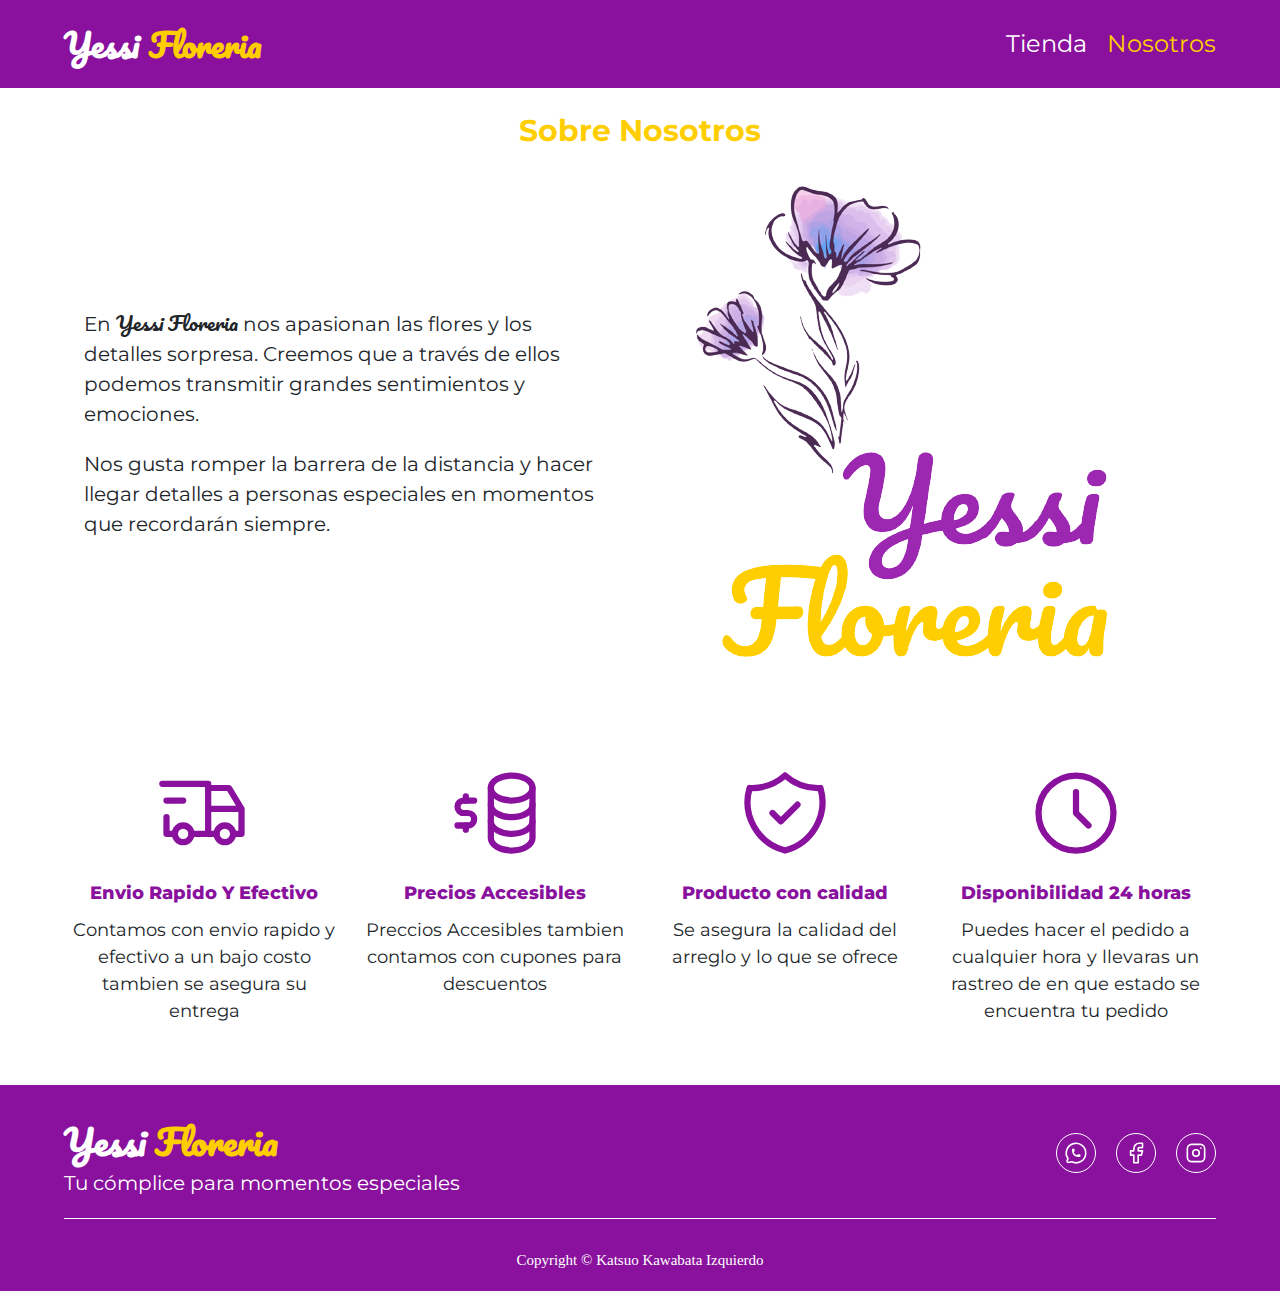
==== nosotros.html @ 04ac3282 "Terminado" ====
<!DOCTYPE html>
<html lang="en">
<head>
    <meta charset="UTF-8">
    <meta http-equiv="X-UA-Compatible" content="IE=edge">
    <meta name="viewport" content="width=device-width, initial-scale=1.0">
    
    <link rel="preconnect" href="https://fonts.googleapis.com">
    <link rel="preconnect" href="https://fonts.gstatic.com" crossorigin>
    <link href="https://fonts.googleapis.com/css2?family=Montserrat:wght@400;700&family=Pacifico&display=swap" rel="stylesheet">

    <link rel="preload" href="/css/style.css" as="style">
    <link rel="preload" href="/css/mediaquery.css" as="style">
    <link rel="stylesheet" href="/css/style.css">
    <link rel="stylesheet" href="/css/mediaquery.css">

    <title>Yessi Floreria</title>
</head>
<body>
    <nav class="header__padre">
        <div class="contenedor header">
            <a href="index.html" class="header__logo">
                <h2 class="header__lbl">Yessi</h2>
                <h2 class="header__lbl">Floreria</h2>
            </a>
            <div class="navegacion">
                <a class="navegacion__enlace" href="index.html">Tienda</a>
                <a class="navegacion__enlace navegacion__enlace--activo" href="nosotros.html">Nosotros</a>
            </div>
        </div>
    </nav>
    <main class="contenedor">
        <h1 class="titulo__main">Sobre Nosotros</h1>
        <div class="sn__padre">
            <div class="sn__info">
                <p>En <span>Yessi Floreria </span>nos apasionan las flores y los detalles sorpresa. 
                    Creemos que a través de ellos podemos transmitir grandes sentimientos y emociones.</p>
                <p>Nos gusta romper la barrera de la distancia y hacer llegar detalles a personas especiales 
                    en momentos que recordarán siempre.</p>
            </div>
            <img src="img/logo.png" alt="" class="sn__img">
        </div>
        <div class="sn__serviciosPadre">
            <div class="sn__servicios">
                <svg xmlns="http://www.w3.org/2000/svg" class="icon icon-tabler icon-tabler-truck-delivery" width="100" height="100" viewBox="0 0 24 24" stroke-width="1.5" stroke="#89119D" fill="none" stroke-linecap="round" stroke-linejoin="round">
                    <path stroke="none" d="M0 0h24v24H0z" fill="none"/>
                    <circle cx="7" cy="17" r="2" />
                    <circle cx="17" cy="17" r="2" />
                    <path d="M5 17h-2v-4m-1 -8h11v12m-4 0h6m4 0h2v-6h-8m0 -5h5l3 5" />
                    <line x1="3" y1="9" x2="7" y2="9" />
                </svg>
                <p class="sn__serviciosTitulo">Envio Rapido Y Efectivo</p>
                <p class="sn__serviciosContenido">Contamos con envio rapido y efectivo a un bajo costo tambien se asegura su entrega</p>
            </div>
            <div class="sn__servicios">
                <svg xmlns="http://www.w3.org/2000/svg" class="icon icon-tabler icon-tabler-businessplan" width="100" height="100" viewBox="0 0 24 24" stroke-width="1.5" stroke="#89119D" fill="none" stroke-linecap="round" stroke-linejoin="round">
                    <path stroke="none" d="M0 0h24v24H0z" fill="none"/>
                    <ellipse cx="16" cy="6" rx="5" ry="3" />
                    <path d="M11 6v4c0 1.657 2.239 3 5 3s5 -1.343 5 -3v-4" />
                    <path d="M11 10v4c0 1.657 2.239 3 5 3s5 -1.343 5 -3v-4" />
                    <path d="M11 14v4c0 1.657 2.239 3 5 3s5 -1.343 5 -3v-4" />
                    <path d="M7 9h-2.5a1.5 1.5 0 0 0 0 3h1a1.5 1.5 0 0 1 0 3h-2.5" />
                    <path d="M5 15v1m0 -8v1" />
                </svg>
                <p class="sn__serviciosTitulo">Precios Accesibles</p>
                <p class="sn__serviciosContenido">Preccios Accesibles tambien contamos con cupones para descuentos</p>
            </div>
            <div class="sn__servicios">
                <svg xmlns="http://www.w3.org/2000/svg" class="icon icon-tabler icon-tabler-shield-check" width="100" height="100" viewBox="0 0 24 24" stroke-width="1.5" stroke="#89119D" fill="none" stroke-linecap="round" stroke-linejoin="round">
                    <path stroke="none" d="M0 0h24v24H0z" fill="none"/>
                    <path d="M9 12l2 2l4 -4" />
                    <path d="M12 3a12 12 0 0 0 8.5 3a12 12 0 0 1 -8.5 15a12 12 0 0 1 -8.5 -15a12 12 0 0 0 8.5 -3" />
                </svg>
                <p class="sn__serviciosTitulo">Producto con calidad</p>
                <p class="sn__serviciosContenido">Se asegura la calidad del arreglo y lo que se ofrece</p>
            </div>
            <div class="sn__servicios">
                <svg xmlns="http://www.w3.org/2000/svg" class="icon icon-tabler icon-tabler-clock" width="100" height="100" viewBox="0 0 24 24" stroke-width="1.5" stroke="#89119D" fill="none" stroke-linecap="round" stroke-linejoin="round">
                    <path stroke="none" d="M0 0h24v24H0z" fill="none"/>
                    <circle cx="12" cy="12" r="9" />
                    <polyline points="12 7 12 12 15 15" />
                </svg>
                <p class="sn__serviciosTitulo">Disponibilidad 24 horas</p>
                <p class="sn__serviciosContenido">Puedes hacer el pedido a cualquier hora y llevaras un rastreo de en que estado se encuentra tu pedido</p>
            </div>
        </div>
    </main>
    <footer id="contacto">
        <div class="footer">
            <div class="footer-cierre">
                <h2>Yessi <span>Floreria</span></h2>
                <p>Tu cómplice para momentos especiales</p>
            </div>
            <div class="footer-contacto">
                <a href="https://wa.me/+525555555555" target="_blank">
                    <svg xmlns="http://www.w3.org/2000/svg" class="icon icon-tabler icon-tabler-brand-whatsapp footer-icons" width="20" height="20" viewBox="0 0 24 24" stroke-width="1.5" stroke="#ffffff" fill="none" stroke-linecap="round" stroke-linejoin="round">
                        <path stroke="none" d="M0 0h24v24H0z" fill="none"/>
                        <path d="M3 21l1.65 -3.8a9 9 0 1 1 3.4 2.9l-5.05 .9" />
                        <path d="M9 10a0.5 .5 0 0 0 1 0v-1a0.5 .5 0 0 0 -1 0v1a5 5 0 0 0 5 5h1a0.5 .5 0 0 0 0 -1h-1a0.5 .5 0 0 0 0 1" />
                      </svg>
                </a>
                <a href="https://www.facebook.com/" target="_blank">
                <svg xmlns="http://www.w3.org/2000/svg" class="icon icon-tabler icon-tabler-brand-facebook footer-icons" width="20" height="20" viewBox="0 0 24 24" stroke-width="1.5" stroke="#ffffff" fill="none" stroke-linecap="round" stroke-linejoin="round">
                    <path stroke="none" d="M0 0h24v24H0z" fill="none"/>
                    <path d="M7 10v4h3v7h4v-7h3l1 -4h-4v-2a1 1 0 0 1 1 -1h3v-4h-3a5 5 0 0 0 -5 5v2h-3" />
                  </svg>
                </a>
                <a href="https://www.instagram.com/" target="_blank">
                    <svg xmlns="http://www.w3.org/2000/svg" class="icon icon-tabler icon-tabler-brand-instagram footer-icons" width="20" height="20" viewBox="0 0 24 24" stroke-width="1.5" stroke="#ffffff" fill="none" stroke-linecap="round" stroke-linejoin="round">
                        <path stroke="none" d="M0 0h24v24H0z" fill="none"/>
                        <rect x="4" y="4" width="16" height="16" rx="4" />
                        <circle cx="12" cy="12" r="3" />
                        <line x1="16.5" y1="7.5" x2="16.5" y2="7.501" />
                      </svg>
                </a>
            </div>
        </div>
        <p class="copyright">Copyright ©  Katsuo Kawabata Izquierdo</p>
    </footer>
</body>
</html>
---- css/style.css ----
:root{
    /*--primario: #9C27B0;
    --primarioOscuro: #89119D;*/
    --primario: #ffffff;
    --primarioOscuro: #89119D;
    --secundario: #ffce00;
    --secundarioOscuro: rgb(233,287,2);
    --colorLetra: #212529;
    --blanco: #ffffff;
    --fuentePrincipal: 'Montserrat', sans-serif;
    --fuenteLogo: 'Pacifico', cursive;
}
*{
    margin: 0;
    padding: 0;
    box-sizing: border-box;
}
html{
    font-size: 62.5%;
}
body{
    background-color: var(--primario);
    font-size: 1.6rem;
    line-height: 1.5;
}
p{
    font-size: 1.8rem;
    font-family: Arial, Helvetica, sans-serif;
    color: var(--colorLetra);
}
a{
    text-decoration: none;
}
img{
    max-width: 100%;
}
h1,h2,h3{
    text-align: center;
    color: var(--secundario);
    font-family: var(--fuentePrincipal);
}
h1{font-size: 4rem;}
h2{font-size: 3.2rem;}
h3{font-size: 2.4rem;}
.contenedor{
    width: min(90%,120rem);
    margin: 0 auto;
}
/*------------------------------------------Header-----------------------------------------------*/
.header__padre{
    background-color: var(--primarioOscuro);
} 
.header{
    display: flex;
    justify-content: space-between;
    align-items: center;
}
.header__logo{
    display: flex;
    gap: 1rem;
}
.header__lbl{
    font-family: var(--fuenteLogo);
    margin: 2rem 0;
}
.header__lbl:first-of-type{
    color: var(--blanco);
}
/*--------------------------------------Navegacion-----------------------------------------------*/
.navegacion{
    padding: 1rem 0;
    display: flex;
    justify-content: center;
    gap: 2rem;
}
.navegacion__enlace{
    font-family: var(--fuentePrincipal);
    color: var(--blanco);
    font-size: 2.4rem;
}
.navegacion__enlace--activo
,.navegacion__enlace:hover{
    color: var(--secundario);
}
/*--------------------------------------Marca-----------------------------------------------*/
.marca{
    background-color: #ffffff;
    padding: 1.5rem;
}
.marca__hijo{
    border: 2px solid var(--secundario);
    display: grid;
    grid-template-columns: repeat(2,1fr);
    
    place-items: center;
}
.marca__img{
    padding: 1rem 0;
}
.marca__slogan{
    color: #9C27B0;
    font-family: var(--fuenteLogo);
    font-size: 4rem;
    text-align: -webkit-center;
}
/*--------------------------------------Productos-----------------------------------------------*/
.titulo__main{
    margin: 2rem 0;
    font-size: 3rem;
    font-family: var(--fuentePrincipal);
}
.productos__padre{
    display: grid;
    grid-template-columns: repeat(3,1fr);
    gap: 2rem;
    margin-bottom: 3rem;
}
.productos{
    padding: 1rem;
    background-color: var(--blanco);
    text-align-last: center;
    height: 690px;
    display: flex;
    flex-direction: column;
    justify-content: space-around;
}
.productos__img{
    max-height: 490px;
}
.productos__info{
    margin-top: 1rem;
    padding: 0 1.5rem;
    text-align-last: left;
}
.productos__titulo{
    font-family: var(--fuentePrincipal);
    text-transform: capitalize;
}
.productos__precio{
    font-family: var(--fuenteLogo);
    color: var(--primarioOscuro);
    font-size: 3rem;
}
.extra1{
    grid-row: 2/3;
    grid-column: 1/3;
}
.extra2{
    grid-row: 3/4;
    grid-column: 2/4;
}
.btn-comprar{
    display: block;
    background-color: var(--primarioOscuro);
    color: var(--blanco);
    text-align-last: center;
    padding: 1rem;
    font-size: 2rem;
    margin-top: 1rem;
}
/*------------------------------------------Footer-----------------------------------------------*/
#contacto{
    background-color: var(--primarioOscuro);
    padding: .1px;
}
.footer{
    width: 90%;
    margin: auto;
    display: flex;
    justify-content: space-between;
    align-items: center;
    flex-wrap: wrap;
    padding: 30px 0 20px;
    margin-bottom: 30px;
    border-bottom: 1px solid white;
}
.footer-cierre h2{
    font-size: 3.5rem;
    color: white;
    text-align: left;
    font-family: var(--fuenteLogo);
}
.footer-cierre h2 span{
    color: var(--secundario);
}
.footer-cierre p{
    font-size: 2rem;
    color: white;
    font-family: var(--fuentePrincipal);
}
.footer-contacto{
    display: flex;
    justify-content: flex-end;
}
.footer-icons{
    display: inline-block;
    margin-left: 20px;
    padding: 6px;
    width: 40px;
    height: 40px;
    border: 1px solid #fff;
    border-radius: 50%;
    text-align: center;
    color: #fff;
}
.footer-icons:hover{
    background: var(--secundario);
    border: 1px solid var(--secundario);
    box-shadow: 0 0 10px var(--secundarioOscuro),0 0 40px var(--secundarioOscuro),0 0 80px var(--secundarioOscuro);
}
.copyright{
    color: white;
    text-align: center;
    font-family: 'Comfortaa', cursive;
    margin-bottom: 2rem;
    font-size: 1.5rem;
}
/*------------------------------------------Producto-----------------------------------------------*/
.producto__padre{
    display: grid;
    grid-template-columns: 3fr 5fr;
    gap: 2rem;
    margin: 3rem 0;
}
.producto__titulo{
    font-family: var(--fuentePrincipal);
    color: var(--primarioOscuro);
    font-weight: bolder;
    font-size: 3rem;
}
.producto__precio{
    color: var(--secundario);
    font-family: var(--fuenteLogo);
    color: var(--secundario);
    font-family: var(--fuenteLogo);
    font-size: 3rem;
}
.producto__descripcion{
    font-family: var(--fuentePrincipal);
    text-align: justify;
    margin: 1rem 0;
}
.producto__lista{
    list-style: inside;
    text-transform: capitalize;
}
/*------------------------------------------Sobre Nosotros-----------------------------------------------*/
.sn__padre{
    display: grid;
    grid-template-columns: repeat(2,1fr);
    gap: 2rem;
    margin-bottom: 3rem;
}
.sn__info{
    padding: 2rem;
    align-self: center;
}
.sn__info P{
    font-family: var(--fuentePrincipal);
    font-size: 2rem;
    margin: 2rem 0;
}
.sn__info span{
    font-family: var(--fuenteLogo);
}
.sn__serviciosPadre{
    display: grid;
    grid-template-columns: repeat(4,1fr);
    gap: 1rem;
    text-align-last: center;
    margin: 9rem 0 6rem;
}
.sn__serviciosTitulo{
    color: var(--primarioOscuro);
    font-weight: 800;
    font-family: var(--fuentePrincipal);
    margin: 1rem 0;
}
.sn__serviciosContenido{
    text-align: center;
    font-family: var(--fuentePrincipal)
}
---- css/mediaquery.css ----
@media screen and (max-width:500px) {
/*------------------------------------------Header-----------------------------------------------*/
.header__lbl{
    margin: 1rem 0;
    font-size: 2.2rem;
}
/*--------------------------------------Navegacion-----------------------------------------------*/
.navegacion{
    gap: 1rem;
}
.navegacion__enlace{
    font-size: 1.6rem;
}
/*--------------------------------------Marca-----------------------------------------------*/
.marca__hijo{
    display: flex;
    flex-direction: column;
}
.marca__img{
    width: 60%;
}
.marca__slogan{
    font-size: 3rem;
    margin-bottom: 1.5rem;
}
/*--------------------------------------Productos-----------------------------------------------*/
.titulo__main{
    margin: 1rem 0;
    font-size: 2.5rem;
}
.productos__padre{
    display: flex;
    margin-bottom: 2rem;
    flex-direction: column;
}
.productos{
    height: auto;
    display: flex;
    flex-direction: column;
    justify-content: space-around;
}
/*------------------------------------------Footer-----------------------------------------------*/
.footer{
    justify-content: center;
    margin-bottom: 15px;
    padding: 3rem 0 1rem;
}
.footer-cierre h2{
    font-size: 3rem;
    text-align: center;
    margin-bottom: 1rem;
}
.footer-cierre p{
    font-size: 1.8rem;
    text-align: center;
    margin-bottom: 1.5rem;
}
.footer-icons{
    margin: 0 1rem;
    margin-bottom: 1rem;
}
/*------------------------------------------Producto-----------------------------------------------*/
.producto__padre{
    display: flex;
    flex-direction: column;
}
.producto__descripcion{
    margin: 1rem 0 2rem;
}
/*------------------------------------------Sobre Nosotros-----------------------------------------------*/
.sn__padre{
    grid-template-columns: 1fr;
}
.sn__img{
    grid-row: 1/2;
    grid-column: 1/2;
}
.sn__info{
    padding:  0 2rem;
}
.sn__serviciosPadre{
    grid-template-columns: 1fr;
    margin: 3rem 0;
}
}
---- css/style.css ----
:root{
    /*--primario: #9C27B0;
    --primarioOscuro: #89119D;*/
    --primario: #ffffff;
    --primarioOscuro: #89119D;
    --secundario: #ffce00;
    --secundarioOscuro: rgb(233,287,2);
    --colorLetra: #212529;
    --blanco: #ffffff;
    --fuentePrincipal: 'Montserrat', sans-serif;
    --fuenteLogo: 'Pacifico', cursive;
}
*{
    margin: 0;
    padding: 0;
    box-sizing: border-box;
}
html{
    font-size: 62.5%;
}
body{
    background-color: var(--primario);
    font-size: 1.6rem;
    line-height: 1.5;
}
p{
    font-size: 1.8rem;
    font-family: Arial, Helvetica, sans-serif;
    color: var(--colorLetra);
}
a{
    text-decoration: none;
}
img{
    max-width: 100%;
}
h1,h2,h3{
    text-align: center;
    color: var(--secundario);
    font-family: var(--fuentePrincipal);
}
h1{font-size: 4rem;}
h2{font-size: 3.2rem;}
h3{font-size: 2.4rem;}
.contenedor{
    width: min(90%,120rem);
    margin: 0 auto;
}
/*------------------------------------------Header-----------------------------------------------*/
.header__padre{
    background-color: var(--primarioOscuro);
} 
.header{
    display: flex;
    justify-content: space-between;
    align-items: center;
}
.header__logo{
    display: flex;
    gap: 1rem;
}
.header__lbl{
    font-family: var(--fuenteLogo);
    margin: 2rem 0;
}
.header__lbl:first-of-type{
    color: var(--blanco);
}
/*--------------------------------------Navegacion-----------------------------------------------*/
.navegacion{
    padding: 1rem 0;
    display: flex;
    justify-content: center;
    gap: 2rem;
}
.navegacion__enlace{
    font-family: var(--fuentePrincipal);
    color: var(--blanco);
    font-size: 2.4rem;
}
.navegacion__enlace--activo
,.navegacion__enlace:hover{
    color: var(--secundario);
}
/*--------------------------------------Marca-----------------------------------------------*/
.marca{
    background-color: #ffffff;
    padding: 1.5rem;
}
.marca__hijo{
    border: 2px solid var(--secundario);
    display: grid;
    grid-template-columns: repeat(2,1fr);
    
    place-items: center;
}
.marca__img{
    padding: 1rem 0;
}
.marca__slogan{
    color: #9C27B0;
    font-family: var(--fuenteLogo);
    font-size: 4rem;
    text-align: -webkit-center;
}
/*--------------------------------------Productos-----------------------------------------------*/
.titulo__main{
    margin: 2rem 0;
    font-size: 3rem;
    font-family: var(--fuentePrincipal);
}
.productos__padre{
    display: grid;
    grid-template-columns: repeat(3,1fr);
    gap: 2rem;
    margin-bottom: 3rem;
}
.productos{
    padding: 1rem;
    background-color: var(--blanco);
    text-align-last: center;
    height: 690px;
    display: flex;
    flex-direction: column;
    justify-content: space-around;
}
.productos__img{
    max-height: 490px;
}
.productos__info{
    margin-top: 1rem;
    padding: 0 1.5rem;
    text-align-last: left;
}
.productos__titulo{
    font-family: var(--fuentePrincipal);
    text-transform: capitalize;
}
.productos__precio{
    font-family: var(--fuenteLogo);
    color: var(--primarioOscuro);
    font-size: 3rem;
}
.extra1{
    grid-row: 2/3;
    grid-column: 1/3;
}
.extra2{
    grid-row: 3/4;
    grid-column: 2/4;
}
.btn-comprar{
    display: block;
    background-color: var(--primarioOscuro);
    color: var(--blanco);
    text-align-last: center;
    padding: 1rem;
    font-size: 2rem;
    margin-top: 1rem;
}
/*------------------------------------------Footer-----------------------------------------------*/
#contacto{
    background-color: var(--primarioOscuro);
    padding: .1px;
}
.footer{
    width: 90%;
    margin: auto;
    display: flex;
    justify-content: space-between;
    align-items: center;
    flex-wrap: wrap;
    padding: 30px 0 20px;
    margin-bottom: 30px;
    border-bottom: 1px solid white;
}
.footer-cierre h2{
    font-size: 3.5rem;
    color: white;
    text-align: left;
    font-family: var(--fuenteLogo);
}
.footer-cierre h2 span{
    color: var(--secundario);
}
.footer-cierre p{
    font-size: 2rem;
    color: white;
    font-family: var(--fuentePrincipal);
}
.footer-contacto{
    display: flex;
    justify-content: flex-end;
}
.footer-icons{
    display: inline-block;
    margin-left: 20px;
    padding: 6px;
    width: 40px;
    height: 40px;
    border: 1px solid #fff;
    border-radius: 50%;
    text-align: center;
    color: #fff;
}
.footer-icons:hover{
    background: var(--secundario);
    border: 1px solid var(--secundario);
    box-shadow: 0 0 10px var(--secundarioOscuro),0 0 40px var(--secundarioOscuro),0 0 80px var(--secundarioOscuro);
}
.copyright{
    color: white;
    text-align: center;
    font-family: 'Comfortaa', cursive;
    margin-bottom: 2rem;
    font-size: 1.5rem;
}
/*------------------------------------------Producto-----------------------------------------------*/
.producto__padre{
    display: grid;
    grid-template-columns: 3fr 5fr;
    gap: 2rem;
    margin: 3rem 0;
}
.producto__titulo{
    font-family: var(--fuentePrincipal);
    color: var(--primarioOscuro);
    font-weight: bolder;
    font-size: 3rem;
}
.producto__precio{
    color: var(--secundario);
    font-family: var(--fuenteLogo);
    color: var(--secundario);
    font-family: var(--fuenteLogo);
    font-size: 3rem;
}
.producto__descripcion{
    font-family: var(--fuentePrincipal);
    text-align: justify;
    margin: 1rem 0;
}
.producto__lista{
    list-style: inside;
    text-transform: capitalize;
}
/*------------------------------------------Sobre Nosotros-----------------------------------------------*/
.sn__padre{
    display: grid;
    grid-template-columns: repeat(2,1fr);
    gap: 2rem;
    margin-bottom: 3rem;
}
.sn__info{
    padding: 2rem;
    align-self: center;
}
.sn__info P{
    font-family: var(--fuentePrincipal);
    font-size: 2rem;
    margin: 2rem 0;
}
.sn__info span{
    font-family: var(--fuenteLogo);
}
.sn__serviciosPadre{
    display: grid;
    grid-template-columns: repeat(4,1fr);
    gap: 1rem;
    text-align-last: center;
    margin: 9rem 0 6rem;
}
.sn__serviciosTitulo{
    color: var(--primarioOscuro);
    font-weight: 800;
    font-family: var(--fuentePrincipal);
    margin: 1rem 0;
}
.sn__serviciosContenido{
    text-align: center;
    font-family: var(--fuentePrincipal)
}
---- css/mediaquery.css ----
@media screen and (max-width:500px) {
/*------------------------------------------Header-----------------------------------------------*/
.header__lbl{
    margin: 1rem 0;
    font-size: 2.2rem;
}
/*--------------------------------------Navegacion-----------------------------------------------*/
.navegacion{
    gap: 1rem;
}
.navegacion__enlace{
    font-size: 1.6rem;
}
/*--------------------------------------Marca-----------------------------------------------*/
.marca__hijo{
    display: flex;
    flex-direction: column;
}
.marca__img{
    width: 60%;
}
.marca__slogan{
    font-size: 3rem;
    margin-bottom: 1.5rem;
}
/*--------------------------------------Productos-----------------------------------------------*/
.titulo__main{
    margin: 1rem 0;
    font-size: 2.5rem;
}
.productos__padre{
    display: flex;
    margin-bottom: 2rem;
    flex-direction: column;
}
.productos{
    height: auto;
    display: flex;
    flex-direction: column;
    justify-content: space-around;
}
/*------------------------------------------Footer-----------------------------------------------*/
.footer{
    justify-content: center;
    margin-bottom: 15px;
    padding: 3rem 0 1rem;
}
.footer-cierre h2{
    font-size: 3rem;
    text-align: center;
    margin-bottom: 1rem;
}
.footer-cierre p{
    font-size: 1.8rem;
    text-align: center;
    margin-bottom: 1.5rem;
}
.footer-icons{
    margin: 0 1rem;
    margin-bottom: 1rem;
}
/*------------------------------------------Producto-----------------------------------------------*/
.producto__padre{
    display: flex;
    flex-direction: column;
}
.producto__descripcion{
    margin: 1rem 0 2rem;
}
/*------------------------------------------Sobre Nosotros-----------------------------------------------*/
.sn__padre{
    grid-template-columns: 1fr;
}
.sn__img{
    grid-row: 1/2;
    grid-column: 1/2;
}
.sn__info{
    padding:  0 2rem;
}
.sn__serviciosPadre{
    grid-template-columns: 1fr;
    margin: 3rem 0;
}
}
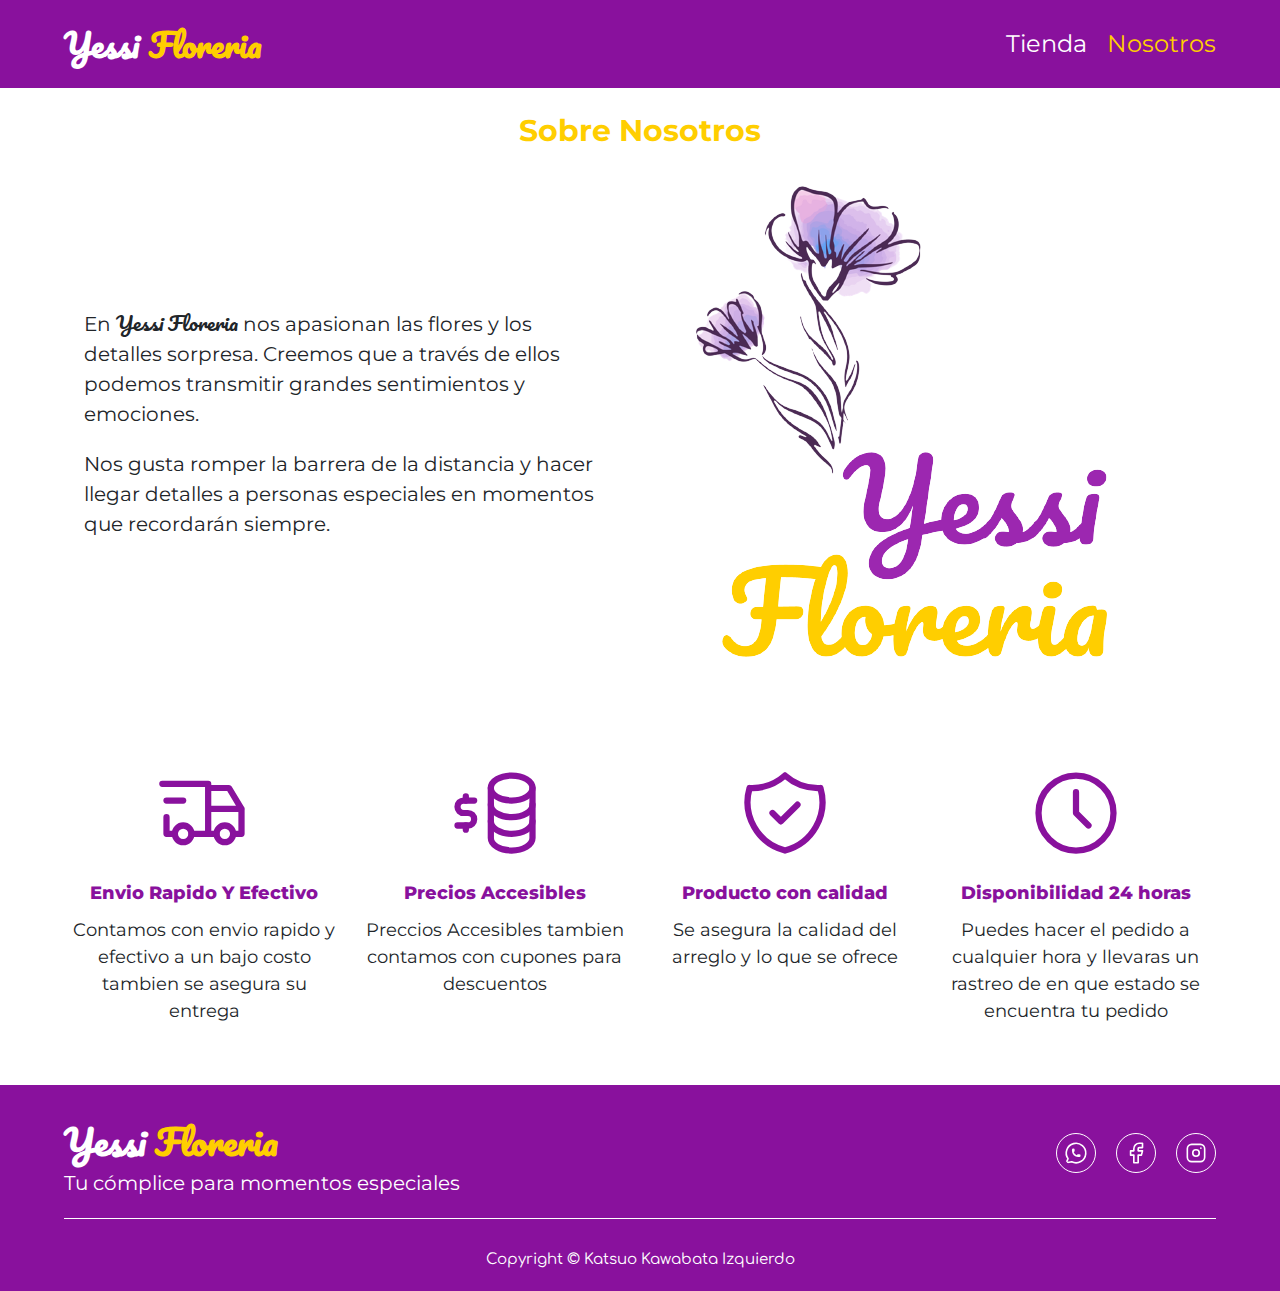
==== commit 3ef33877: "Terminado2" ====
--- a/nosotros.html
+++ b/nosotros.html
@@ -5,9 +5,11 @@
     <meta http-equiv="X-UA-Compatible" content="IE=edge">
     <meta name="viewport" content="width=device-width, initial-scale=1.0">
     
+    <link rel="shortcut icon" href="/img/logo2.png">
+    
     <link rel="preconnect" href="https://fonts.googleapis.com">
     <link rel="preconnect" href="https://fonts.gstatic.com" crossorigin>
-    <link href="https://fonts.googleapis.com/css2?family=Montserrat:wght@400;700&family=Pacifico&display=swap" rel="stylesheet">
+    <link href="https://fonts.googleapis.com/css2?family=Montserrat:wght@400;700&family=Comfortaa&family=Pacifico&display=swap" rel="stylesheet">
 
     <link rel="preload" href="/css/style.css" as="style">
     <link rel="preload" href="/css/mediaquery.css" as="style">
--- a/css/mediaquery.css
+++ b/css/mediaquery.css
@@ -38,6 +38,9 @@
     display: flex;
     flex-direction: column;
     justify-content: space-around;
+}
+.productos__info{
+    padding: 0;
 }
 /*------------------------------------------Footer-----------------------------------------------*/
 .footer{
--- a/css/mediaquery.css
+++ b/css/mediaquery.css
@@ -38,6 +38,9 @@
     display: flex;
     flex-direction: column;
     justify-content: space-around;
+}
+.productos__info{
+    padding: 0;
 }
 /*------------------------------------------Footer-----------------------------------------------*/
 .footer{
